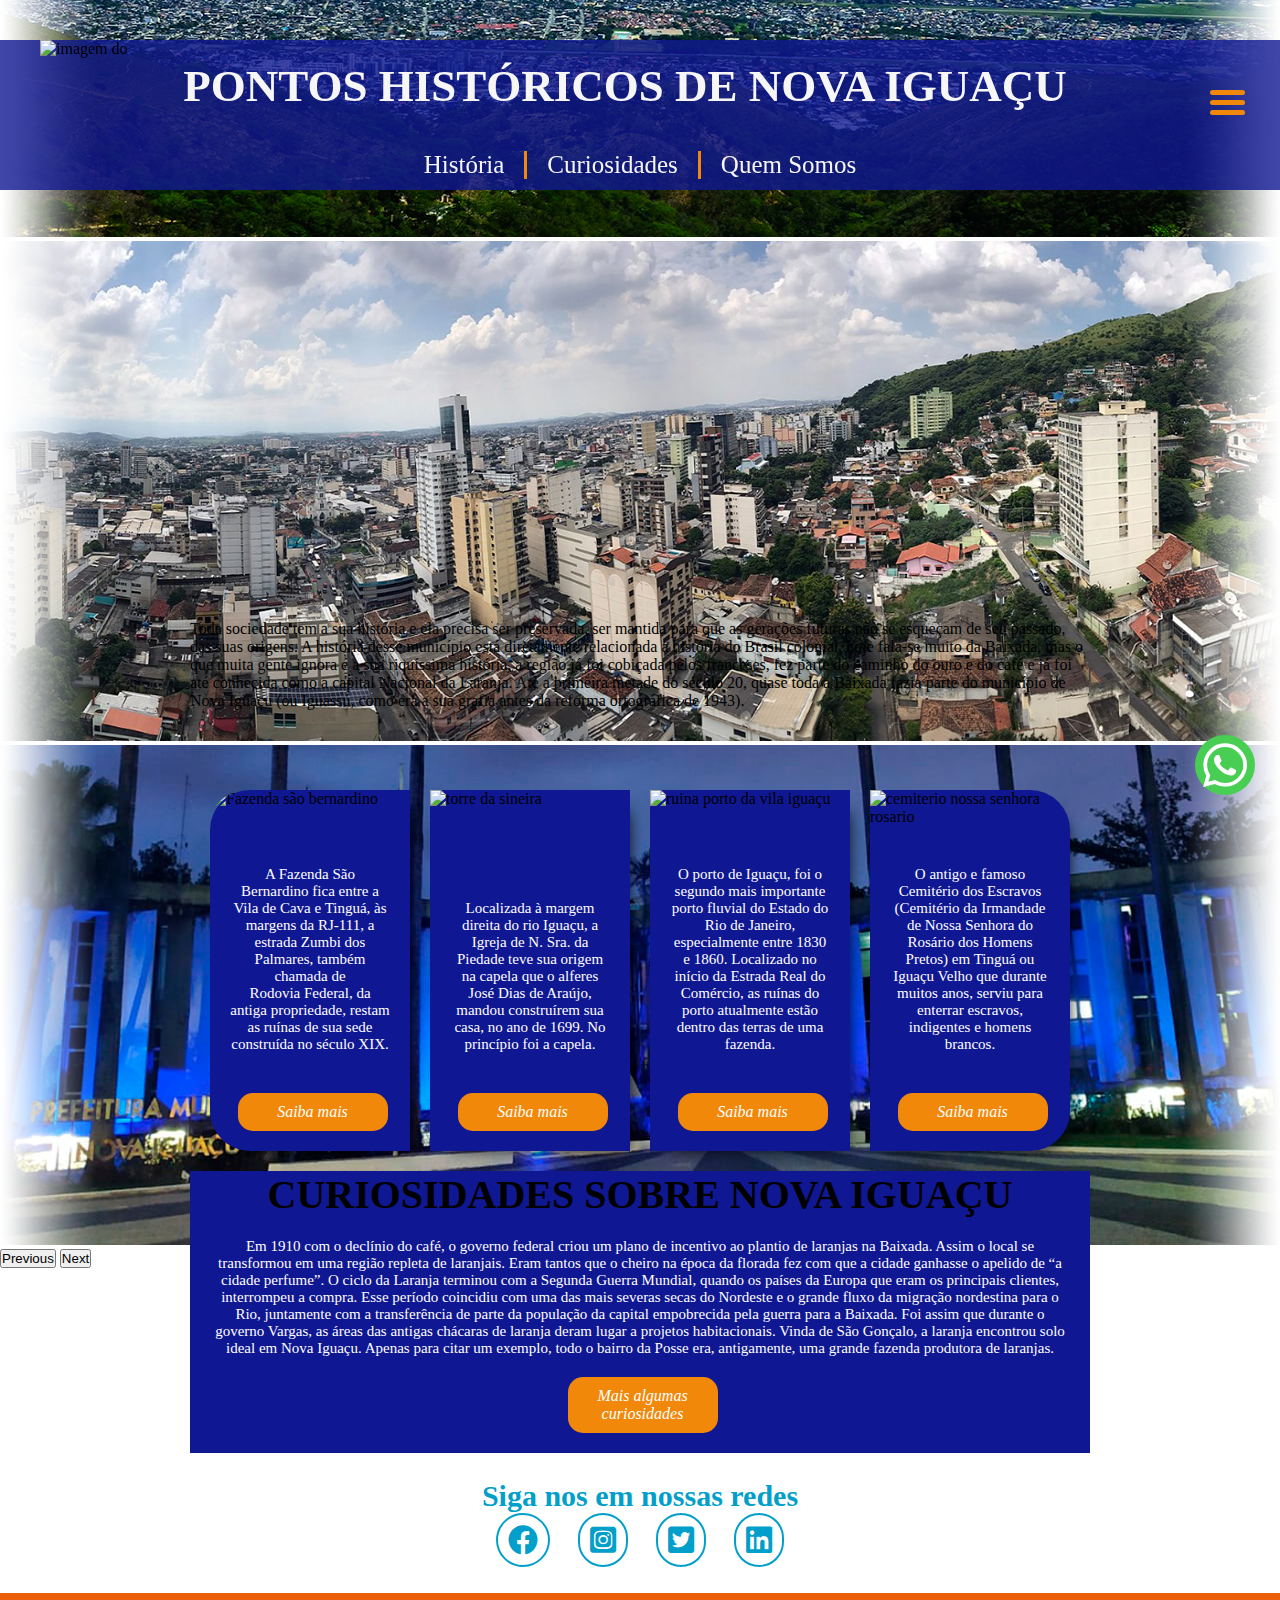
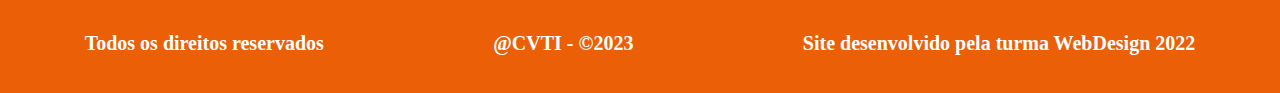
==== index.html @ eac57241 "up" ====
<!DOCTYPE html>
<html lang="pt-br">
<head>
    <meta charset="UTF-8">
    <meta http-equiv="X-UA-Compatible" content="IE=edge">
    <meta name="viewport" content="width=device-width, initial-scale=1.0">

    <link rel="stylesheet" href="https://cdnjs.cloudflare.com/ajax/libs/font-awesome/5.15.4/css/all.min.css" integrity="sha512-1ycn6IcaQQ40/MKBW2W4Rhis/DbILU74C1vSrLJxCq57o941Ym01SwNsOMqvEBFlcgUa6xLiPY/NS5R+E6ztJQ==" crossorigin="anonymous" referrerpolicy="no-referrer" />

    <link rel="shortcut icon" href="src/img/logo.ico" type="image/x-icon">

    <link rel="stylesheet" href="src/css/reset.css">
    <link rel="stylesheet" href="src/css/header.css">
    <link rel="stylesheet" href="src/css/btnMenu.css">
    <link rel="stylesheet" href="src/css/main.css">
    <link rel="stylesheet" href="src/css/rodape.css">
    <link rel="stylesheet" href="src/css/resposive.css">
    <link rel="stylesheet" href="src/css/carrossel.css">

    <link href="https://cdn.jsdelivr.net/npm/bootstrap@5.3.0-alpha1/dist/css/bootstrap.min.css" rel="stylesheet" integrity="sha384-GLhlTQ8iRABdZLl6O3oVMWSktQOp6b7In1Zl3/Jr59b6EGGoI1aFkw7cmDA6j6gD" crossorigin="anonymous">
    <script src="https://cdn.jsdelivr.net/npm/bootstrap@5.3.0-alpha1/dist/js/bootstrap.bundle.min.js" integrity="sha384-w76AqPfDkMBDXo30jS1Sgez6pr3x5MlQ1ZAGC+nuZB+EYdgRZgiwxhTBTkF7CXvN" crossorigin="anonymous"></script>
    
    <title>Locais Históricos de Nova Iguacu</title>
</head>
<body>
   <!--header start-->
   <header class="cabecalho">
    <div class="top-sup">
      <div class="logo">
        <a href="#"><img id="img-logo" src="./src/img/logo-principal.png" alt="imagem do"></a>
      </div>

       <div class="titulo">
        <h1>pontos Históricos de Nova iguaçu</h1>
      </div> 

       <div class="menu">
        <input type="checkbox" class="clicou" id="">

          <div class="linhas">
            <span></span>
            <span></span>
            <span></span>
          </div>

          <ul>
            <li><a href="src/historias/estecao-tingua.html">Estção Ferroviária de Tinguá</a></li>
            <li><a href="src/historias/estrada-real.html">Estrada Real do Comércio</a></li>
          </ul>
        </div>
    </div>
  </div>

  <div class="top-inf">
    <ul class="menu-inf">
      <li><a class="aparecer" href="src/historias/historiaNovaIguacu.html"><span>História</span> <i class="oculto fas fa-book"></i></a></li>
      <li><a class="aparecer" href="#curiosidades"><span>Curiosidades</span> <i class="oculto fas fa-eye"></i></a></li>
      <li><a class="aparecer" href="#sobre"><span>Quem Somos</span><i class="oculto fas fa-pager"></i></a></li>
  </ul>
  </div> 
</header>       
   </header>
   <!-- header end -->

   <main class="content">
    <section class="carrossel ">
        <div id="carouselExampleAutoplaying" class="carousel slide" data-bs-ride="carousel">
          <div class="carousel-inner">
            <div class="carousel-item active">
              <img src="src/img/carrossel-img-1.png"  class="img-carrossel" alt="...">
            </div>
            <div class="carousel-item">
              <img src="src/img/carrossel-img-2.png" class="img-carrossel" alt="...">
            </div>
            <div class="carousel-item">
              <img src="src/img/carrossel-img-3.png" class="img-carrossel" alt="...">
            </div>
            <div class="carousel-item">
              <img src="src/img/carrossel-img-4.png" class="img-carrossel" alt="...">
            </div>
          </div>
          <button class="carousel-control-prev" type="button" data-bs-target="#carouselExampleAutoplaying" data-bs-slide="prev">
            <span class="carousel-control-prev-icon" aria-hidden="true"></span>
            <span class="visually-hidden">Previous</span>
          </button>
          <button class="carousel-control-next" type="button" data-bs-target="#carouselExampleAutoplaying" data-bs-slide="next">
            <span class="carousel-control-next-icon" aria-hidden="true"></span>
            <span class="visually-hidden">Next</span>
          </button>
        </div>
    </section>

    <section class="historiaNova max-width" id="historia">
      <p>Toda sociedade tem a sua história e ela precisa ser preservada, ser mantida para que as gerações futuras não se esqueçam de seu passado, das suas origens.
        A história desse município está diretamente relacionada a história do Brasil colonial, hoje fala-se muito da Baixada, mas o que muita gente ignora é a sua riquíssima história, a região já foi cobiçada pelos franceses, fez parte do caminho do ouro e do café e já foi até conhecida como a capital Nacional da Laranja.
        Até a primeira metade do século 20, quase toda a Baixada fazia parte do município de Nova Iguaçu (ou Iguassú, como era a sua grafia antes da reforma ortográfica de 1943).</p>
  </section>

    <section class="historia max-width" id="historia">
      <div class="imagem" id="home-img-esq-1">
          <img src="src/img/fazenda-sao-bernardino.jpeg" alt="Fazenda são bernardino" class="img-esq-1">
        
        <p>A Fazenda São Bernardino fica entre a Vila de Cava e Tinguá, às margens da RJ-111, a estrada Zumbi dos Palmares, também chamada de Rodovia Federal, da antiga propriedade, restam as ruínas de sua sede construída no século XIX.</p>
        <a href="src/historias/fazenda-sao-bernardino.html" class="btn-saibaMais">Saiba mais</a>
      </div>

      <div class="imagem segunda" id="home-img-dir-1">
          <img src="src/img/torre-da-sineira.jpeg" alt="torre da sineira" class="img-dir-1">
        
        <p >Localizada à margem direita do rio Iguaçu, a Igreja de N. Sra. da Piedade teve sua origem na capela que o alferes José Dias de Araújo, mandou construírem sua casa, no ano de 1699.
          No princípio foi a capela. 
           </p>
        <a href="src/historias/torre-da-sineira.html" class="btn-saibaMais">Saiba mais</a>
      </div>

      <div class="imagem terceira" id="home-img-esq-2">
          <img src="src/img/ruina-porto-da-vila-iguacu.jpeg" alt="ruina porto da vila iguaçu" class="img-esq-2">
        
        <p class="p">O porto de Iguaçu, foi o segundo mais importante porto fluvial do Estado do Rio de Janeiro, especialmente entre 1830 e 1860.
          Localizado no início da Estrada Real do Comércio, as ruínas do porto atualmente estão dentro das terras de uma fazenda.</p>
        <a href="src/historias/ruina-porto-villa.html" class="btn-saibaMais">Saiba mais</a>
      </div>

      <div class="imagem quarta" id="home-img-dir-2">
          <img src="src/img/cemiterio-nossa-senhora-rosario.jpeg" alt="cemiterio nossa senhora rosario" class="img-dir-2">
        
        <p class="p">O antigo e famoso Cemitério dos Escravos (Cemitério da Irmandade de Nossa Senhora do Rosário dos Homens Pretos) em Tinguá ou Iguaçu Velho que durante muitos anos, serviu para enterrar escravos, indigentes e homens brancos.</p>
        <a href="src/historias/cemiterio-nossa-senhora.html" class="btn-saibaMais">Saiba mais</a>
      </div>

      <section class="sobre max-width" id="curiosidades">
        <h1>Curiosidades sobre Nova Iguaçu </h1>
        <p>

          Em 1910 com o declínio do café, o governo federal criou um plano de incentivo ao plantio de laranjas na Baixada. Assim  o local se transformou em uma região repleta de laranjais. Eram tantos que o cheiro na época da florada fez com que a cidade ganhasse o apelido de “a cidade perfume”.
          
          O ciclo da Laranja terminou com a Segunda Guerra Mundial, quando os países da Europa que eram os principais clientes, interrompeu a compra. Esse período coincidiu com uma das mais severas secas do Nordeste e o grande fluxo da migração nordestina para o Rio, juntamente com a transferência de parte da população da capital empobrecida pela guerra para a Baixada. 
          Foi assim que durante o governo Vargas, as áreas das antigas chácaras de laranja deram lugar a projetos habitacionais.
          
          Vinda de São Gonçalo, a laranja encontrou solo ideal em Nova Iguaçu. Apenas para citar um exemplo, todo o bairro da Posse era, antigamente, uma grande fazenda produtora de laranjas.
          </p>
          <a href="src/historias/mais-pontos-historicos.html" class="btn-saibaMais curiosidades">Mais algumas curiosidades</a>
    </section>

      <div class="redes ">
        <div class="todas-redes">
          <h1>Siga nos em nossas redes</h1>
          <div class="conteudo-rede">
            <div class="rede">
              <a href="">
                <i class="fab fa-facebook"></i>
              </a>
              
            </div>
    
            <div class="rede">
              <a href="">
                <i class="fab fa-instagram-square"></i>
              </a>
              
            </div>
    
            <div class="rede">
              <a href="">
                <i class="fab fa-twitter-square"></i>
              </a>
              
            </div>
    
            <div class="rede">
              <a href="">
                <i class="fab fa-linkedin"></i>
              </a>          
            </div>
          </div>
          
        </div>
        
      </div>

      
    </section>
    <footer class="rodape">
      <h3>Todos os direitos reservados</h3>

      <h3>@CVTI - ©2023</h3>

      <h3>Site desenvolvido pela turma WebDesign 2022</h3>
    </footer>
   </main>

   

   <div class="whats">
    <a href="https://wa.me/5521974635895" target="_blank" class="icon-whats">
        <i class="fab fa-whatsapp"></i>
    </a>        
  </div>
   <script src="https://cdnjs.cloudflare.com/ajax/libs/font-awesome/5.15.4/js/fontawesome.min.js" integrity="sha512-ywaT8M9b+VnJ+jNG14UgRaKg+gf8yVBisU2ce+YJrlWwZa9BaZAE5GK5Yd7CBcP6UXoAnziRQl40/u/qwVZi4Q==" crossorigin="anonymous" referrerpolicy="no-referrer"></script>

   <script src="src/js/menu.js"></script>
</body>
</html>
---- src/css/header.css ----
.cabecalho {
    background-color: rgba(15, 24, 146, 0.801);
    position: fixed;
    top: 40px;
    left: 0;
    z-index: 98;

    width: 100%;
    height: 100px;
}

.cabecalho .top-sup {
    display: flex;
    justify-content:space-between;
    padding: 20px 40px;
}
.cabecalho .logo  a img {
    display: flex;
    align-items: center;
    justify-content: center;
}

.cabecalho .titulo h1 {
    text-transform: uppercase;
    color: rgb(246, 246, 246);
    font-size: 45px;
}

.cabecalho .menu {
    width: 30px;
    height: 30px;
    border-radius: 5px;
    cursor: pointer;
    
}

.cabecalho .top-inf {
    background-color: rgba(15, 24, 146, 0.801);
    position: fixed;
    top: 140px;
    left: 0;
    z-index: 100;

    height: 50px;
    width: 100%;
    display: flex;
    justify-content: center;
    
}

.cabecalho .top-inf ul {
    width: 100%;
    display: flex;
    align-items: center;
    justify-content: center;
    
}

.top-inf ul li a span,
.top-inf ul li i{
    color: rgb(246, 246, 246);
    font-size: 25px;
    transition: all 0.2s ease-in-out;
    
}

.top-inf ul li {
    border-right: 3px solid rgb(241, 136, 9);
    padding: 0 20px;
}

.top-inf ul li:last-child {
    border: none;
    
}

.oculto {
    display: none;
}

.top-inf ul li a:hover span{
    color: rgb(235, 95, 7);
}

.cabecalho .menu-lateral {
    position: absolute;
    width: 100%;
    top: 154px;
    display: flex;
    align-items: center;
    justify-content: flex-end;
    transition: 0.4s ease-in-out;
}

.cabecalho .menu-lateral ul {
    margin-left: 100px;
    width: 200px;
    height: 200px;
    padding: 10px 5px;
    margin-right: 15px;
    background-color: rgba(2, 159, 202, 0.3); 
    border-radius: 10px;
    display:flex;
    flex-direction: column;
}

.cabecalho .menu-lateral ul li {
    margin-bottom: 5px;
    width: 100%;
    height: 20px;
    padding-left: 10px;
    transition: all 0.3s ease-in-out;
}

.cabecalho .menu-lateral ul li:hover{
    background-color: rgba(2, 159, 202, 0.712); 
       
}


.menu-lateral ul li:hover a {
    color: rgb(251, 98, 19);
}

.menu-lateral.remover {
    display: none;
}   

.aparecer {
    text-decoration: none;
}
---- src/css/btnMenu.css ----
.menu .linhas {
    position: absolute;
    margin-top: 30px;
    display: block;
    z-index: 99;
    width: 35px;
    height: 35px;
}
.menu .btn-check {
    
    
}

.menu .clicou{
    position: absolute;
    margin-top: 30px;
    display: block;
    z-index: 1000;
    width: 35px;
    height: 35px;
    opacity: 0;
    cursor: pointer;
}

.menu .btn-check{
    position: absolute;
    margin-top: 30px;
    display: block;
    cursor: pointer;
    z-index: 1000;
    width: 35px;
    height: 35px;
    opacity: 0;
}
.menu .linhas span {
    display: block;
    border-radius: 5px;
    height: 5px;
    width: 35px;
    margin-bottom: 5px;
    background-color: rgb(241, 136, 9);
    z-index: 1000;
    transition: all 0.3s ease-in-out;
}
#img-logo {
    position: absolute;
    z-index: 996;
    width: 150px;
    height: 150px;
    transform: translate(0px, -20px);
}

.clicou:checked ~ .linhas span:nth-child(1){
    transform: rotate(-45deg);
}

.clicou:checked ~ .linhas span:nth-child(2){
    display: none;
}

.clicou:checked ~ .linhas span:nth-child(3){
    transform: rotate(45deg);
    margin-top: -10px;
}

.clicou:checked ~ ul {
    margin-left: -250px;
}

/* fim */

.btn-check:checked ~ .linhas span:nth-child(1){
    transform: rotate(-45deg);
}

.btn-check:checked ~ .linhas span:nth-child(2){
    display: none;
}

.btn-check:checked ~ .linhas span:nth-child(3){
    transform: rotate(45deg);
    margin-top: -10px;
}

.btn-check:checked ~ ul {
    margin-left: -250px;
}
.menu ul {
    position: absolute;
    width: 300px;
    height: 300px;
    background-color: rgba(2, 159, 202, 0.8); 
    margin-top: 120px;
    margin-left: 300px;
    border-radius: 10px;
    padding: 20px;
    transition: all 0.5s;
}

.menu ul li {
    margin: 5px 0;
    padding: 10px;
}

.menu ul li a{
    font-size: 25px;
    color: rgb(249, 249, 249);
}

.menu ul li:hover a {
    color: rgb(251, 98, 19);
}
---- src/css/main.css ----
.content {
    position: absolute;
    display: flex;
    flex-direction: column;
    align-items: center;
    width: 100%;
}

.content .carrossel {
    background-color: #ffffff;
    width: 100%;
    height: 500px;
    display: flex;
    justify-content: center;
    align-items: center;
    margin-bottom: -100px;
}

.max-width {
    max-width: 1220px;
}

.content .historia {
    position: relative;
    display: flex;
    gap: 20px;
    flex-wrap: wrap;
    justify-content: center;
}


.img-esq-1 {
    border-top-left-radius: 40px;
}

#home-img-esq-1 {
    border-top-left-radius: 40px;
    border-bottom-left-radius: 40px;
}
/* 
.img-dir-1 {
    border-radius: 10px 40px 0px 0px;
}

#home-img-dir-1 {
    border-radius: 10px 40px 10px 10px;
}

.img-esq-2 {
    border-radius: 10px 10px 0px 0px;
}

#home-img-esq-2 {
    border-radius: 10px 10px 10px 40px;
}
*/
.img-dir-2 {
    border-top-right-radius: 40px;
}

#home-img-dir-2 {
    border-top-right-radius: 40px;
    border-bottom-right-radius: 40px;
} 

.content .historia .imagem {
    width: 200px;
    gap: 20px;
    background-color: rgba(15, 24, 146);
    display: flex;
    flex-direction: column;
    justify-content: center;
    align-items: center;
    box-shadow: 10px 10px 15px -12px black;
}

.content .historia .imagem img {
    width: 100%;
    height: 100%;
}

.content .historia p {
    padding: 20px;
    text-align: center;
    font-size: 25px;
    color: rgb(255, 255, 255);
    font-size: 15px;
}

.content .historia .btn-saibaMais {
    background-color: rgb(241, 136, 9);
    color: #ffffff;
    width: 150px;
    padding: 10px 25px;
    text-align: center;
    margin: 0 0 20px 5px;
    border-radius: 15px;
    transition: all 0.4s ease;
    text-decoration: none;
    font-style:italic;
}

.content .historia a:hover {
    transform: scale(1.1);
}

.content .historia .redes {
    width: 100%;
    height: 100px;
    background-color: #ffffff;

    display: flex;
    align-items: center;
    justify-content: space-around;
    margin-bottom: 20px;
}

.historia .redes .rede a i{
    font-size: 30px;
    color: rgb(2, 159, 202);
    border: 2px solid rgb(2, 159, 202);
    padding: 10px;
    border-radius: 50px;
    transition: all 0.4s ease;
}

.historia .redes .rede a i:hover{
    color: rgb(235, 95, 7);
    transform: scale(1.2);
    border: 2px solid rgb(241, 136, 9);
}

.todas-redes {
    display: flex;
    flex-direction: column;
    align-items: center;
}
.todas-redes h1 {
    color: rgb(2, 159, 202);
    font-size: 30px;
}

.todas-redes .conteudo-rede {
    display: flex;
    justify-content: space-around;
    width: 100%;
}

.historiaNova {
    margin-top: 140px;
    max-width: 900px;
    display: flex;
    flex-direction: column;
    justify-content: center;
    align-items: center;
    width: 100%;
    height: 250px;
}

.historiaNova h1 {
    font-size: 40px;
    text-transform: uppercase;
}

.sobre {
    background-color: rgba(15, 24, 146);
    color: #fff;
    display: flex;
    flex-direction: column;
    align-items: center;
    max-width: 900px;
}

.sobre h1 {
    font-size: 40px;
    text-transform: uppercase;
}
.whats {
    position:fixed;
    bottom: 85px;
    right: 5px;
    z-index: 998;
    width: 100px;
    height: 100px;
    display: flex;
    justify-content: center;
    align-items: center;
}

.whats .icon-whats {
    background-color: #48cf53;
    padding: 15px;
    height: 60px;
    width: 60px;
    border-radius: 50px;
    transition: all 0.4s ease;
    text-decoration: none;
    display: flex;
    justify-content: center;
    align-items: center;
}

.whats .icon-whats i {
    color: #fff;
    font-size: 50px;
}
---- src/css/rodape.css ----
.rodape {
    height: 100px;
    width: 100%;
    background-color: rgb(235  , 95, 7);

    bottom:0;
    display: flex;
    justify-content: space-around;
    align-items: center;
    width: 100%;
    height: 100px;
    padding: 30px 0;
}

.rodape h3 {
    color: rgb(255, 255, 255);
    font-size: 20px;
}
---- src/css/resposive.css ----
@media (max-width: 1230px){
    .cabecalho .titulo h1 {
        font-size: 35px;
    }

    .historia .imagem {
        width: 500px;
    }

}

@media (max-width: 930px){
    .cabecalho .titulo h1 {
        font-size: 25px;
    }

    .historiaNova {
        max-width: 700px;
    }
    .rodape h3 {
        padding: 0 20px;
    }
}

@media (max-width: 880px) {
    .cabecalho .titulo h1 {
        font-size:20px ;
    }
    .img-esq-1,
    .img-dir-2,
    #home-img-esq-1,
    #home-img-dir-2 {
        border-radius: 0;
    }

    .menu ul {
        margin-top: 130px;
    }

}

@media (max-width: 700px){
    .cabecalho {
        top: 0;
       }

    .cabecalho .titulo {
        display: none;
    }

    
    .top-sup .logo #img-logo{
        height: 80px;
        width: 80px;
    }
    .cabecalho .top-inf {
        margin-top: -40px;
    }

    .cabecalho .top-inf.tela-sec {
        margin-top: -0.5px;
    }

    .cabecalho .top-inf ul {
        top: 5px;
    }

    .menu .clicou {
        margin-left: -30px;
    }

    .cabecalho .menu ul  {
        width: 100%;
    }
    
     .top-inf ul li a span {
        /* display: none; */
        font-size: 15px;
    } 
    .content .carrossel {
        display: none;
    }

    .historiaNova {
        position: relative;
        margin-top: 170px;
        max-width: 450px;
    }

    .historiaNova h1 {
        margin-top: 140px;
        text-align: center;
        font-size: 25px;
    }

    .historiaNova p {
        text-align: center;
        margin-top: 150px;
    }

    .content .historia {
        margin-top: 140px;
    }

    .sobre h1 {
        font-size: 30px;
    }

    .rodape h3 {
        font-size: 15px;
        flex-direction: row;
        padding: 0 10px;
    }

    
    .content-imagem .imagem {
        width: 350px;
        height: 200px;
        margin-top: 350px;
       
    }

    .content-imagem .imagem.tamanho {
        width: 350px;
        margin-top: 200px;
    }

    .content-imagem h1 {
        font-size: 25px;
        text-align: center;
    }

    .content-imagem p {
        text-align: center;
    }
}

@media (max-width:550px) {
    .cabecalho .top-inf {
        margin-top: -40px;
    }
    
    .top-sup .logo .logo-historia {
        height: 70px;
    }

    .top-sup .logo {
        margin-left: -25px;
    }
    .menu .linhas {
        margin-top: 10px;
        margin-left: -30px;
    }

    .menu .clicou{
        margin-top: 10px;
        margin-left: -30px;
    }

    .menu .btn-check {
        margin-left:-30px;
    }

    .historiaNova {
        margin-top: 150px;
    }

    .historiaNova p {
        max-width: 400px;
     }
    

    .content .historia .imagem {
        width: 350px;
    }

    .content .historia .btn-saibaMais {
        margin: 15px 100px;
    }

    .content-imagem .imagem {
        width: 350px;
        height: 200px;
        margin-top: 490px;
       
    }

    .content-imagem .imagem.tamanho {
        width: 350px;
        margin-top: 200px;
    }

    .sobre h1{
        font-size: 25px;
        text-align: center;
        margin-top: 20px;
    }

    .sobre {
        width: 380px;
    }

}
---- src/css/carrossel.css ----
.img-carrossel {
    width:100%;
    height: 500px;
}
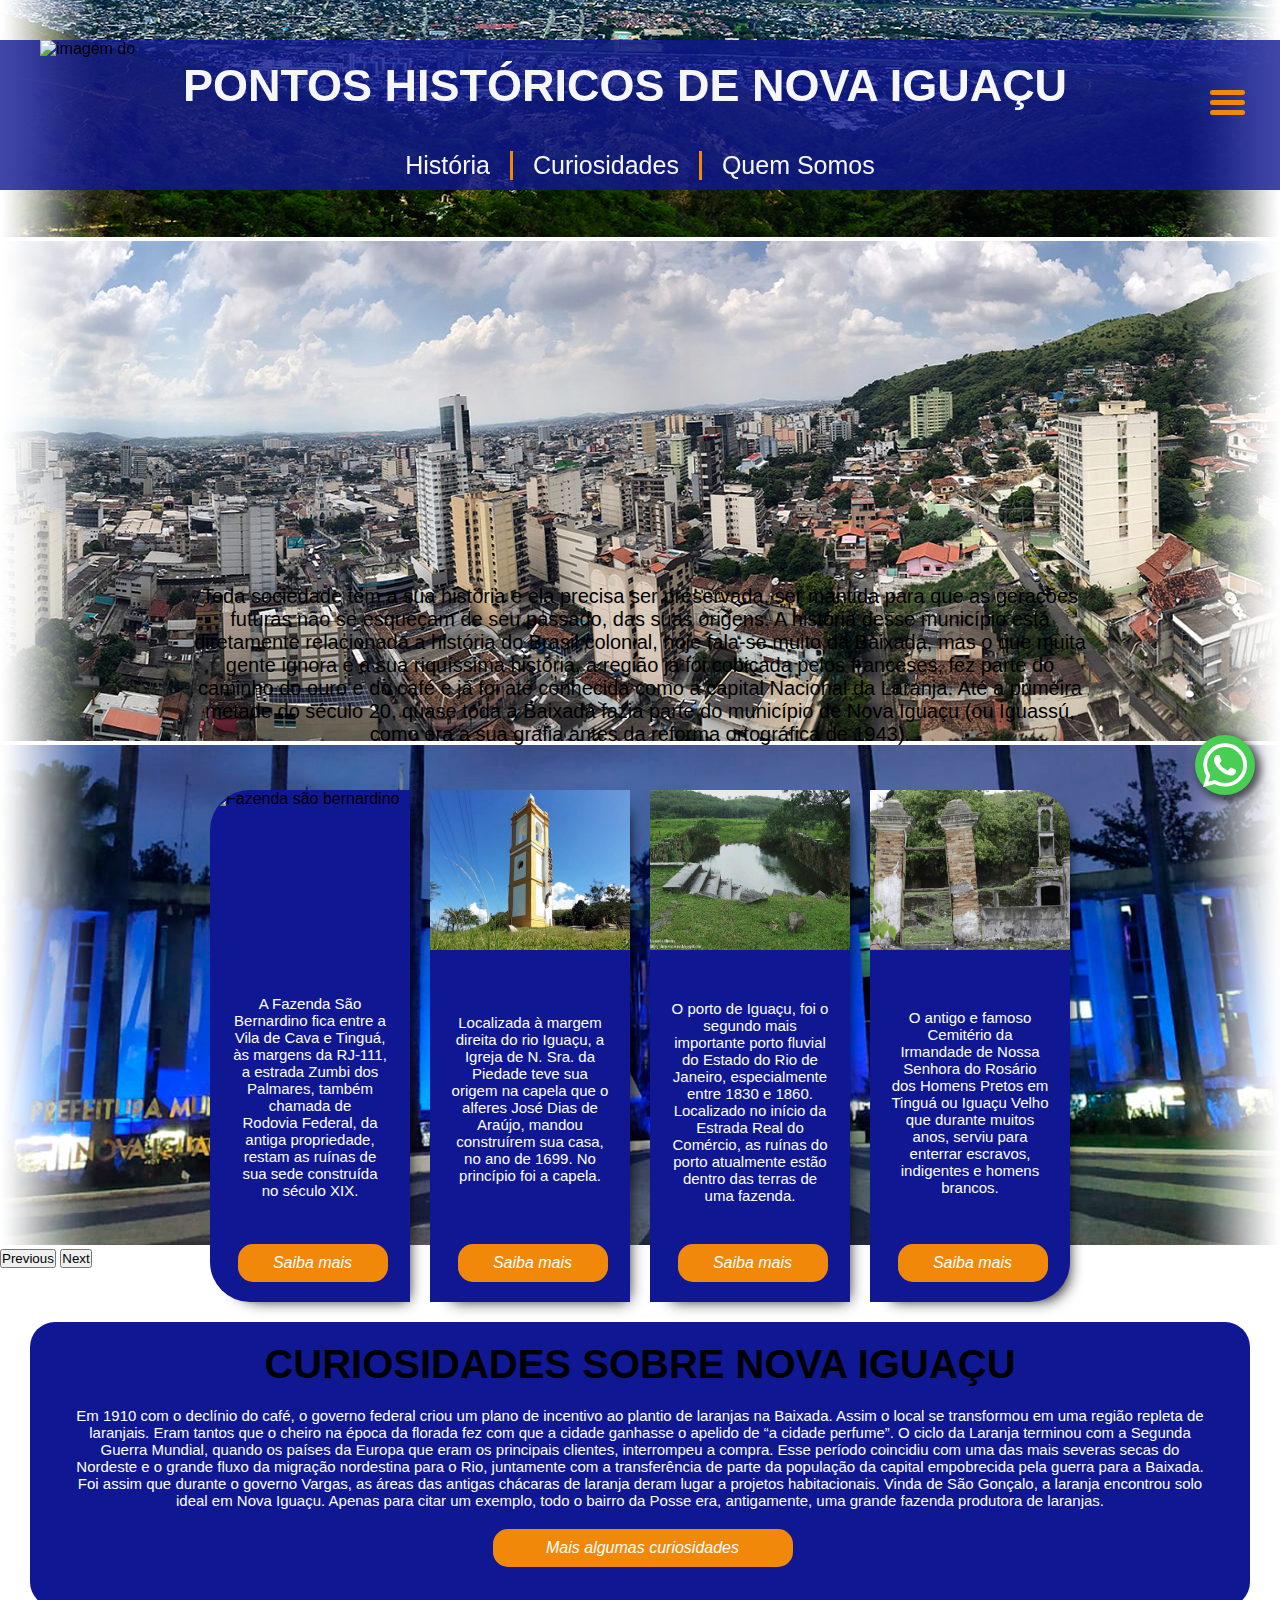
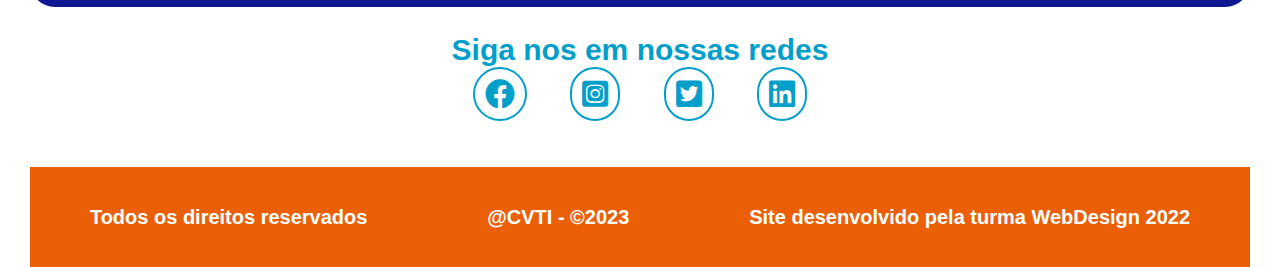
==== commit 06fc308d: "2" ====
--- a/index.html
+++ b/index.html
@@ -44,7 +44,7 @@
           </div>
 
           <ul>
-            <li><a href="src/historias/estecao-tingua.html">Estção Ferroviária de Tinguá</a></li>
+            <li><a href="src/historias/estecao-tingua.html">Estação Ferroviária de Tinguá</a></li>
             <li><a href="src/historias/estrada-real.html">Estrada Real do Comércio</a></li>
           </ul>
         </div>
@@ -55,7 +55,7 @@
     <ul class="menu-inf">
       <li><a class="aparecer" href="src/historias/historiaNovaIguacu.html"><span>História</span> <i class="oculto fas fa-book"></i></a></li>
       <li><a class="aparecer" href="#curiosidades"><span>Curiosidades</span> <i class="oculto fas fa-eye"></i></a></li>
-      <li><a class="aparecer" href="#sobre"><span>Quem Somos</span><i class="oculto fas fa-pager"></i></a></li>
+      <li><a class="aparecer" href="src/historias/quem-somos.html"><span>Quem Somos</span><i class="oculto fas fa-pager"></i></a></li>
   </ul>
   </div> 
 </header>       
@@ -98,14 +98,17 @@
 
     <section class="historia max-width" id="historia">
       <div class="imagem" id="home-img-esq-1">
-          <img src="src/img/fazenda-sao-bernardino.jpeg" alt="Fazenda são bernardino" class="img-esq-1">
+          <img src="src/img/fazenda-sao-bernardino.jpeg" alt="Fazenda são bernardino" class="img-esq-1">       
         
         <p>A Fazenda São Bernardino fica entre a Vila de Cava e Tinguá, às margens da RJ-111, a estrada Zumbi dos Palmares, também chamada de Rodovia Federal, da antiga propriedade, restam as ruínas de sua sede construída no século XIX.</p>
         <a href="src/historias/fazenda-sao-bernardino.html" class="btn-saibaMais">Saiba mais</a>
       </div>
 
-      <div class="imagem segunda" id="home-img-dir-1">
-          <img src="src/img/torre-da-sineira.jpeg" alt="torre da sineira" class="img-dir-1">
+      <div class="imagem" id="home-img-dir-1">
+        <div class="foto-imagem">
+          <img src="src/img/torre-da-sineira.png" alt="torre da sineira" class="img-dir-1">
+        </div>
+          
         
         <p >Localizada à margem direita do rio Iguaçu, a Igreja de N. Sra. da Piedade teve sua origem na capela que o alferes José Dias de Araújo, mandou construírem sua casa, no ano de 1699.
           No princípio foi a capela. 
@@ -113,18 +116,18 @@
         <a href="src/historias/torre-da-sineira.html" class="btn-saibaMais">Saiba mais</a>
       </div>
 
-      <div class="imagem terceira" id="home-img-esq-2">
-          <img src="src/img/ruina-porto-da-vila-iguacu.jpeg" alt="ruina porto da vila iguaçu" class="img-esq-2">
+      <div class="imagem " id="home-img-esq-2">
+          <img src="src/img/ruina-porto-da-vila-iguacu.png" alt="ruina porto da vila iguaçu" class="img-esq-2">
         
         <p class="p">O porto de Iguaçu, foi o segundo mais importante porto fluvial do Estado do Rio de Janeiro, especialmente entre 1830 e 1860.
           Localizado no início da Estrada Real do Comércio, as ruínas do porto atualmente estão dentro das terras de uma fazenda.</p>
         <a href="src/historias/ruina-porto-villa.html" class="btn-saibaMais">Saiba mais</a>
       </div>
 
-      <div class="imagem quarta" id="home-img-dir-2">
-          <img src="src/img/cemiterio-nossa-senhora-rosario.jpeg" alt="cemiterio nossa senhora rosario" class="img-dir-2">
-        
-        <p class="p">O antigo e famoso Cemitério dos Escravos (Cemitério da Irmandade de Nossa Senhora do Rosário dos Homens Pretos) em Tinguá ou Iguaçu Velho que durante muitos anos, serviu para enterrar escravos, indigentes e homens brancos.</p>
+      <div class="imagem " id="home-img-dir-2">
+          <img src="src/img/cemiterio-nossa-senhora-rosario.png" alt="cemiterio nossa senhora rosario" class="img-dir-2">
+        
+        <p class="p">O antigo e famoso Cemitério da Irmandade de Nossa Senhora do Rosário dos Homens Pretos em Tinguá ou Iguaçu Velho que durante muitos anos, serviu para enterrar escravos, indigentes e homens brancos.</p>
         <a href="src/historias/cemiterio-nossa-senhora.html" class="btn-saibaMais">Saiba mais</a>
       </div>
 
@@ -177,9 +180,6 @@
         </div>
         
       </div>
-
-      
-    </section>
     <footer class="rodape">
       <h3>Todos os direitos reservados</h3>
 
--- a/src/css/header.css
+++ b/src/css/header.css
@@ -32,6 +32,10 @@
     border-radius: 5px;
     cursor: pointer;
     
+}
+
+.top-sup .menu ul li a {
+    text-decoration: none;
 }
 
 .cabecalho .top-inf {
--- a/src/css/main.css
+++ b/src/css/main.css
@@ -1,3 +1,7 @@
+body {
+    font-family:"Segoe UI", "Roboto", "Helvetica Neue", "Noto Sans", "Liberation Sans", "Arial", "Sans-Serif", "Apple Color Emoji", "Segoe UI Emoji", "Segoe UI Symbol", "Noto Color Emoji" ;
+}
+
 .content {
     position: absolute;
     display: flex;
@@ -37,23 +41,7 @@
     border-top-left-radius: 40px;
     border-bottom-left-radius: 40px;
 }
-/* 
-.img-dir-1 {
-    border-radius: 10px 40px 0px 0px;
-}
-
-#home-img-dir-1 {
-    border-radius: 10px 40px 10px 10px;
-}
-
-.img-esq-2 {
-    border-radius: 10px 10px 0px 0px;
-}
-
-#home-img-esq-2 {
-    border-radius: 10px 10px 10px 40px;
-}
-*/
+
 .img-dir-2 {
     border-top-right-radius: 40px;
 }
@@ -64,19 +52,32 @@
 } 
 
 .content .historia .imagem {
+    position: relative;
     width: 200px;
     gap: 20px;
     background-color: rgba(15, 24, 146);
     display: flex;
     flex-direction: column;
-    justify-content: center;
+    justify-content:space-between;
     align-items: center;
     box-shadow: 10px 10px 15px -12px black;
 }
-
+  
 .content .historia .imagem img {
-    width: 100%;
-    height: 100%;
+    width: 200px;
+    height: 160px;
+}
+
+.historia .imagem.segunda img{
+    margin-bottom: 38px;
+}
+
+.historia .imagem.terceira img{
+    margin-bottom: -30px;
+}
+
+.historia .imagem.quarta img{
+    margin-bottom: -30px;
 }
 
 .content .historia p {
@@ -87,17 +88,25 @@
     font-size: 15px;
 }
 
+.content .historia .p  {
+    padding-top: 30px;
+}
+
 .content .historia .btn-saibaMais {
     background-color: rgb(241, 136, 9);
     color: #ffffff;
     width: 150px;
-    padding: 10px 25px;
+    padding: 10px 15px;
     text-align: center;
     margin: 0 0 20px 5px;
     border-radius: 15px;
     transition: all 0.4s ease;
     text-decoration: none;
     font-style:italic;
+}
+
+.historia .btn-saibaMais.curiosidades {
+    width: 300px;
 }
 
 .content .historia a:hover {
@@ -157,6 +166,13 @@
     height: 250px;
 }
 
+.historiaNova p {
+    font-family: sans-serif;
+    text-align: center ;
+    font-size: 15pt;
+}
+
+
 .historiaNova h1 {
     font-size: 40px;
     text-transform: uppercase;
@@ -168,7 +184,7 @@
     display: flex;
     flex-direction: column;
     align-items: center;
-    max-width: 900px;
+    width: 100%;
 }
 
 .sobre h1 {
@@ -189,6 +205,7 @@
 
 .whats .icon-whats {
     background-color: #48cf53;
+    box-shadow: 4px 4px 9px 2px rgba(0, 0, 0, 0.63);
     padding: 15px;
     height: 60px;
     width: 60px;
@@ -198,9 +215,27 @@
     display: flex;
     justify-content: center;
     align-items: center;
+    animation: sobe-desce 1s ease-in-out infinite;
 }
 
 .whats .icon-whats i {
     color: #fff;
     font-size: 50px;
+}
+
+#curiosidades {
+    padding: 20px;
+    border-radius: 25px;
+}
+
+@keyframes sobe-desce {
+    0% {
+        bottom: 0;
+        transform: translatey(0);
+    }
+
+    50% {
+        bottom: 10px;
+        transform: translateY(-8px);
+    }
 }--- a/src/css/resposive.css
+++ b/src/css/resposive.css
@@ -67,6 +67,14 @@
 
     .menu .clicou {
         margin-left: -30px;
+    }
+
+    .menu .clicou {
+        right: 6%;
+    }
+
+    .clicou:checked ~ ul {
+        margin-left: -300px;
     }
 
     .cabecalho .menu ul  {
@@ -154,7 +162,7 @@
 
     .menu .clicou{
         margin-top: 10px;
-        margin-left: -30px;
+        margin-right: 7%;
     }
 
     .menu .btn-check {
@@ -181,13 +189,13 @@
     .content-imagem .imagem {
         width: 350px;
         height: 200px;
-        margin-top: 490px;
+        margin-top: 570px;
        
     }
 
     .content-imagem .imagem.tamanho {
         width: 350px;
-        margin-top: 200px;
+        margin-top: 290px;
     }
 
     .sobre h1{
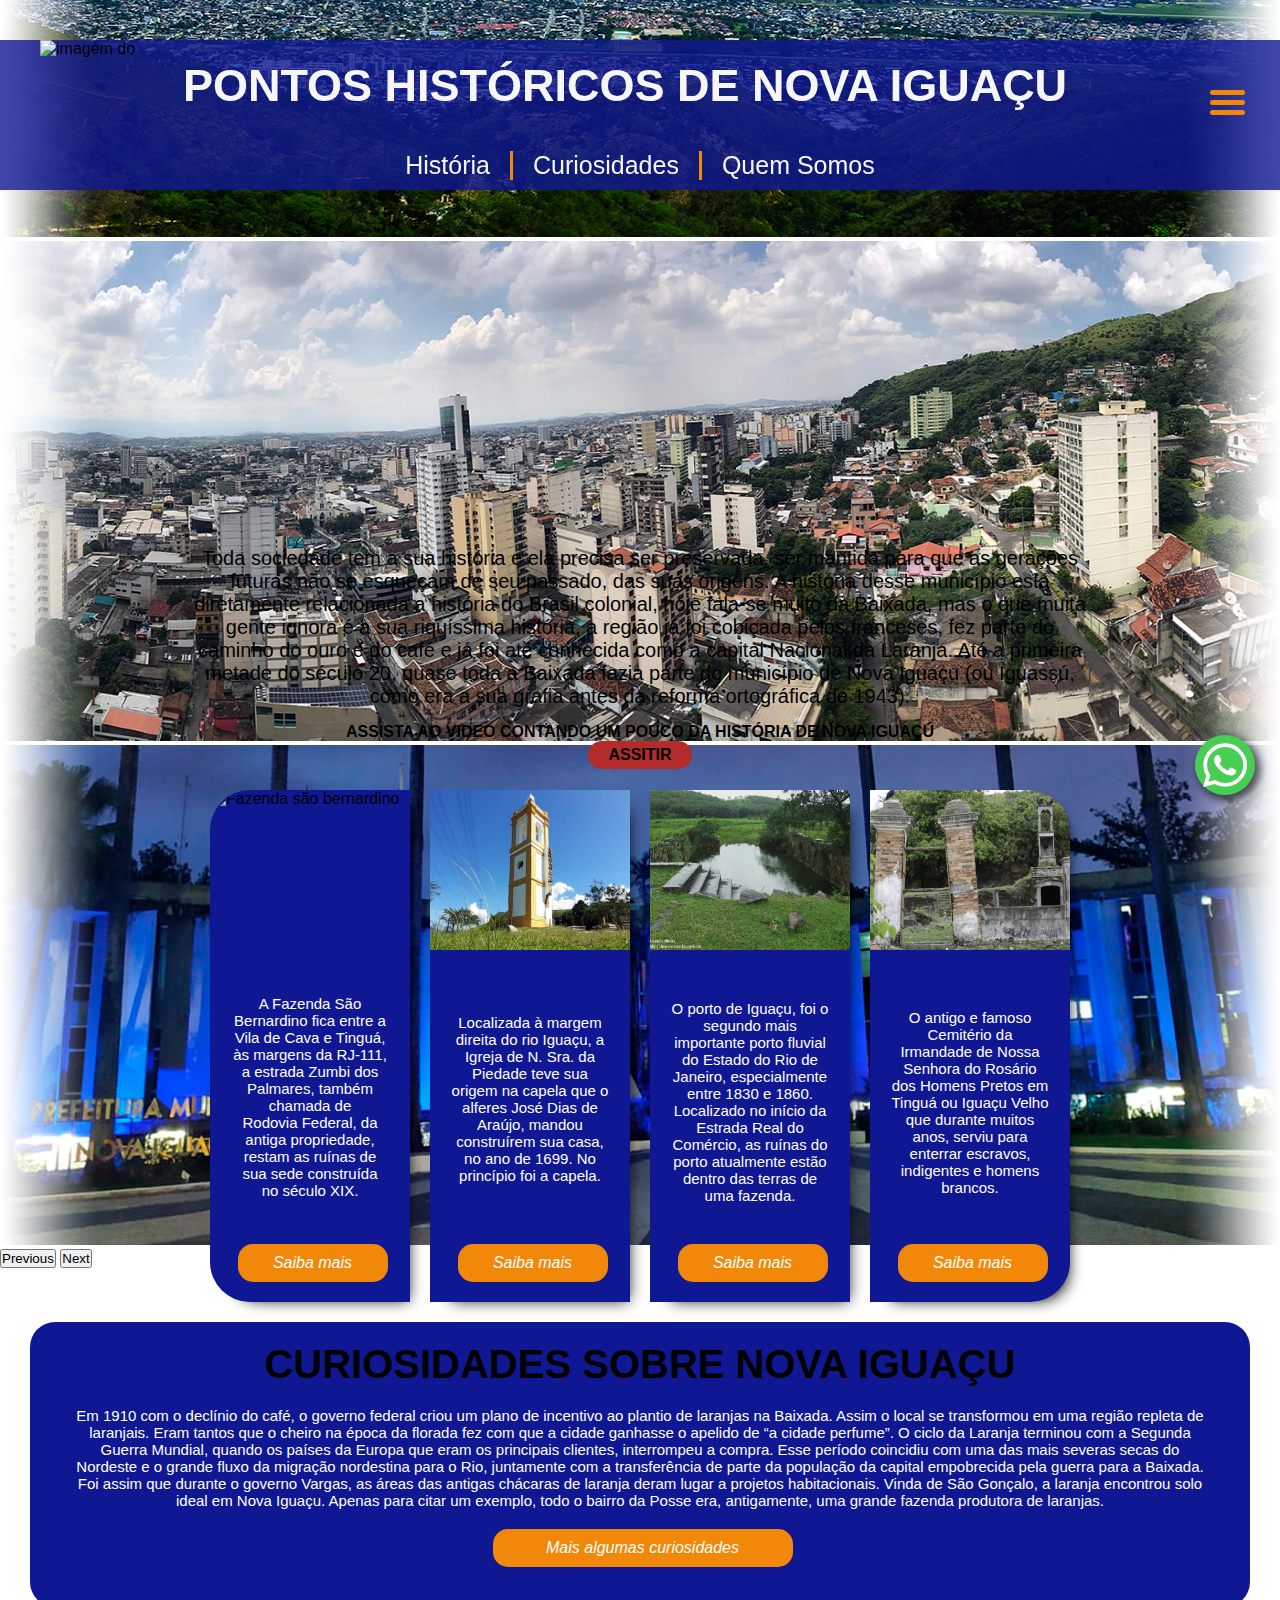
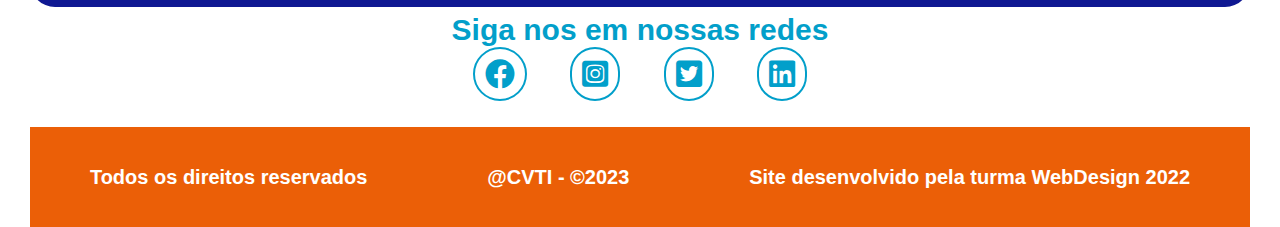
==== commit aa97dc35: "ul" ====
--- a/index.html
+++ b/index.html
@@ -16,6 +16,7 @@
     <link rel="stylesheet" href="src/css/rodape.css">
     <link rel="stylesheet" href="src/css/resposive.css">
     <link rel="stylesheet" href="src/css/carrossel.css">
+    <link rel="stylesheet" href="src/css/video.css">
 
     <link href="https://cdn.jsdelivr.net/npm/bootstrap@5.3.0-alpha1/dist/css/bootstrap.min.css" rel="stylesheet" integrity="sha384-GLhlTQ8iRABdZLl6O3oVMWSktQOp6b7In1Zl3/Jr59b6EGGoI1aFkw7cmDA6j6gD" crossorigin="anonymous">
     <script src="https://cdn.jsdelivr.net/npm/bootstrap@5.3.0-alpha1/dist/js/bootstrap.bundle.min.js" integrity="sha384-w76AqPfDkMBDXo30jS1Sgez6pr3x5MlQ1ZAGC+nuZB+EYdgRZgiwxhTBTkF7CXvN" crossorigin="anonymous"></script>
@@ -94,6 +95,11 @@
       <p>Toda sociedade tem a sua história e ela precisa ser preservada, ser mantida para que as gerações futuras não se esqueçam de seu passado, das suas origens.
         A história desse município está diretamente relacionada a história do Brasil colonial, hoje fala-se muito da Baixada, mas o que muita gente ignora é a sua riquíssima história, a região já foi cobiçada pelos franceses, fez parte do caminho do ouro e do café e já foi até conhecida como a capital Nacional da Laranja.
         Até a primeira metade do século 20, quase toda a Baixada fazia parte do município de Nova Iguaçu (ou Iguassú, como era a sua grafia antes da reforma ortográfica de 1943).</p>
+        <div class="ass-video">
+          <span>Assista ao video contando um pouco da história de Nova Iguaçú</span>
+          <a  class="btn-video"><span>assitir</span></a>
+        </div>
+        
   </section>
 
     <section class="historia max-width" id="historia">
@@ -130,6 +136,8 @@
         <p class="p">O antigo e famoso Cemitério da Irmandade de Nossa Senhora do Rosário dos Homens Pretos em Tinguá ou Iguaçu Velho que durante muitos anos, serviu para enterrar escravos, indigentes e homens brancos.</p>
         <a href="src/historias/cemiterio-nossa-senhora.html" class="btn-saibaMais">Saiba mais</a>
       </div>
+
+      <section >
 
       <section class="sobre max-width" id="curiosidades">
         <h1>Curiosidades sobre Nova Iguaçu </h1>
@@ -143,7 +151,7 @@
           Vinda de São Gonçalo, a laranja encontrou solo ideal em Nova Iguaçu. Apenas para citar um exemplo, todo o bairro da Posse era, antigamente, uma grande fazenda produtora de laranjas.
           </p>
           <a href="src/historias/mais-pontos-historicos.html" class="btn-saibaMais curiosidades">Mais algumas curiosidades</a>
-    </section>
+      </section>
 
       <div class="redes ">
         <div class="todas-redes">
@@ -175,12 +183,11 @@
                 <i class="fab fa-linkedin"></i>
               </a>          
             </div>
-          </div>
-          
-        </div>
-        
-      </div>
-    <footer class="rodape">
+          </div>  
+        </div>
+        
+      </div>
+    <footer class="rodape ">
       <h3>Todos os direitos reservados</h3>
 
       <h3>@CVTI - ©2023</h3>
@@ -188,6 +195,11 @@
       <h3>Site desenvolvido pela turma WebDesign 2022</h3>
     </footer>
    </main>
+
+   <div class="video esconder">
+      <div class="btn-fechar"><span>x</span></div>
+        <iframe id="linkVideo" width="560" height="315" src="https://www.youtube.com/embed/vCT6LfvWk7s" title="YouTube video player" frameborder="0" allow="accelerometer; autoplay; clipboard-write; encrypted-media; gyroscope; picture-in-picture; web-share" allowfullscreen></iframe>
+   </div>
 
    
 
@@ -198,6 +210,6 @@
   </div>
    <script src="https://cdnjs.cloudflare.com/ajax/libs/font-awesome/5.15.4/js/fontawesome.min.js" integrity="sha512-ywaT8M9b+VnJ+jNG14UgRaKg+gf8yVBisU2ce+YJrlWwZa9BaZAE5GK5Yd7CBcP6UXoAnziRQl40/u/qwVZi4Q==" crossorigin="anonymous" referrerpolicy="no-referrer"></script>
 
-   <script src="src/js/menu.js"></script>
+   <script src="src/js/video.js"></script>
 </body>
 </html>--- a/src/css/video.css
+++ b/src/css/video.css
@@ -0,0 +1,36 @@
+.video {
+    position: absolute;
+    height: 100vh;
+    width: 100%;
+    background-color: #ffffff5d;
+    z-index: 10000;
+
+    display: none;
+    flex-direction: column;
+    justify-content: center;
+    align-items: center;
+}
+
+.ass-video {
+    margin: 15px 0;
+
+    display: flex;
+    flex-direction: column;
+    justify-content: center;
+    align-items: center;
+}
+
+.ass-video span {
+    text-transform: uppercase;
+    font-weight: bold;
+}
+
+.ass-video .btn-video {
+    text-decoration: none;
+    list-style: none;
+    color: #000;
+    background-color: #b32b2b;
+    color: #fff;
+    padding: 5px 20px;
+    border-radius: 15px;
+}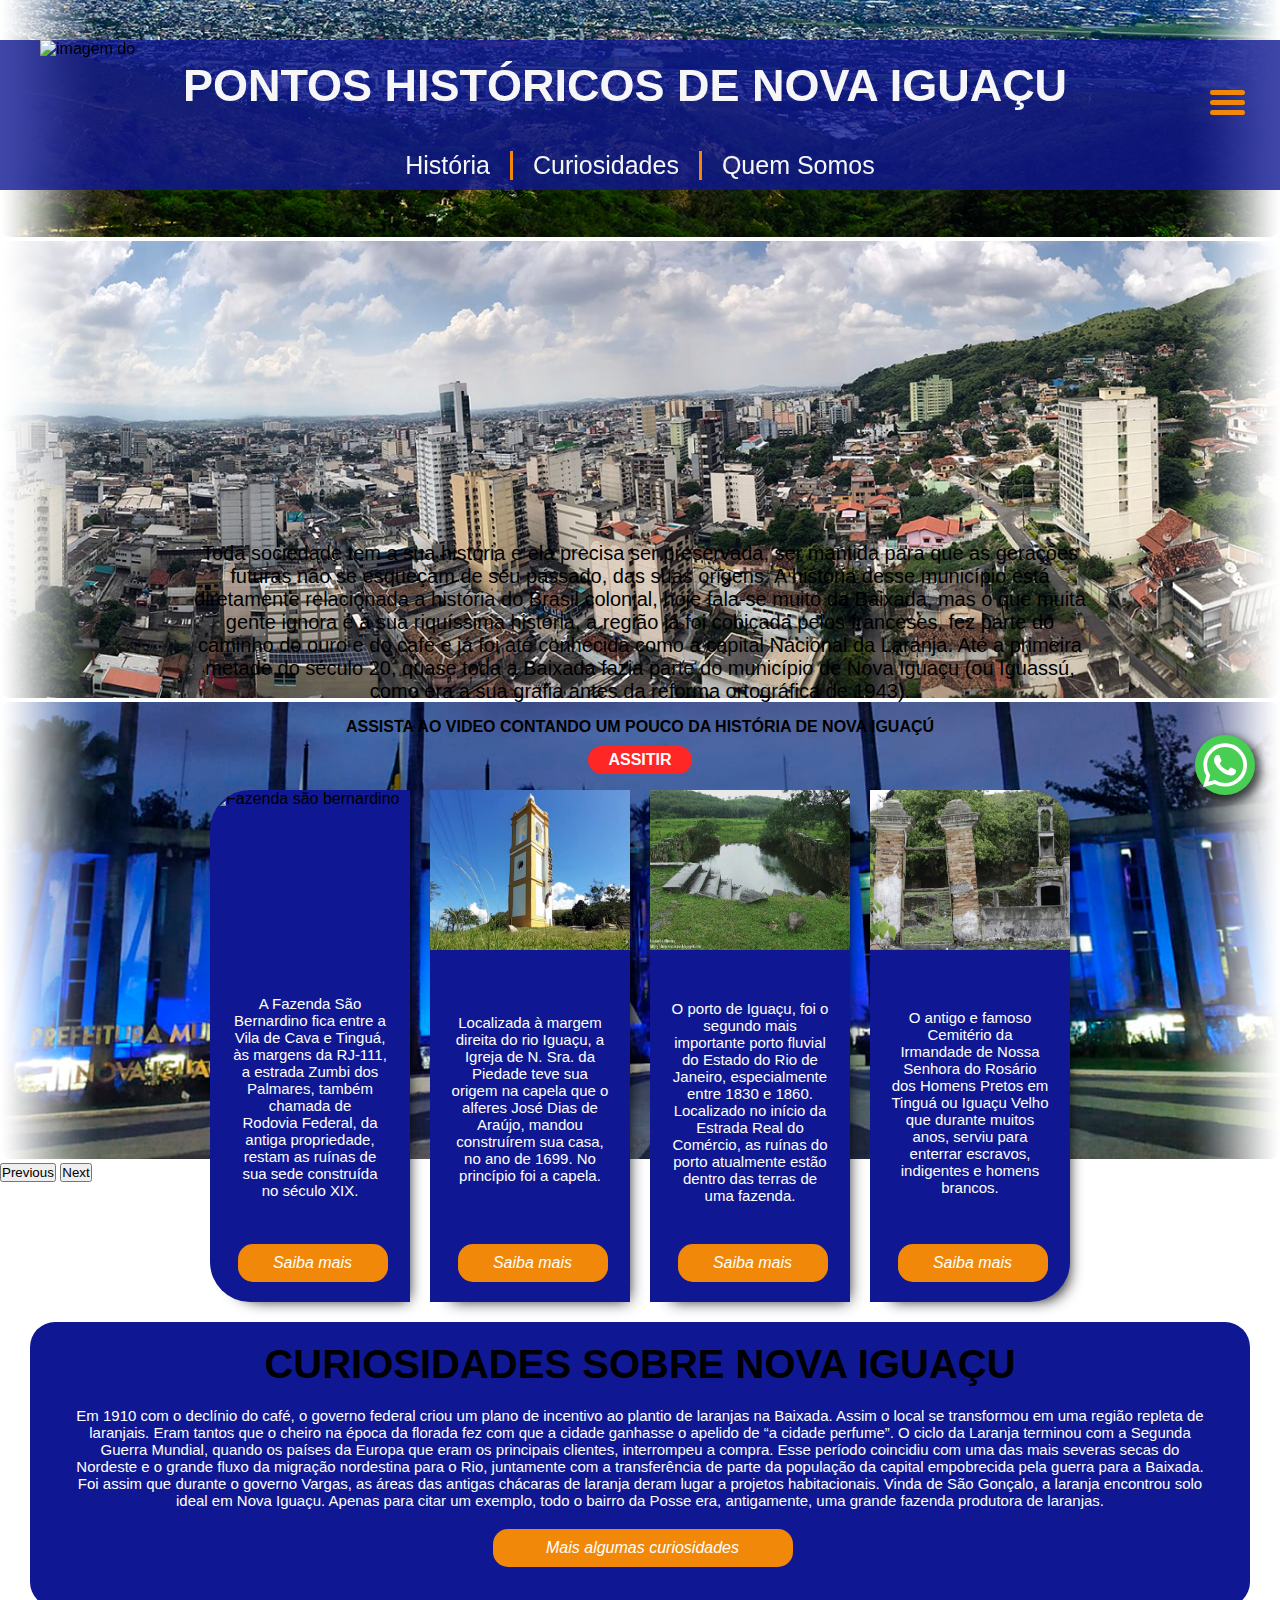
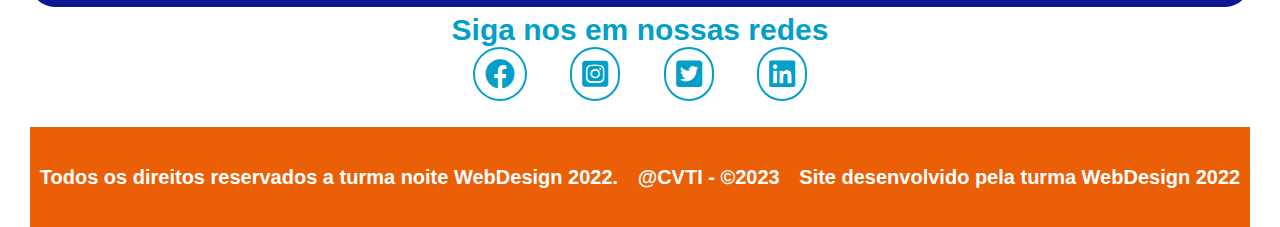
==== commit ac98643a: "up" ====
--- a/index.html
+++ b/index.html
@@ -17,6 +17,7 @@
     <link rel="stylesheet" href="src/css/resposive.css">
     <link rel="stylesheet" href="src/css/carrossel.css">
     <link rel="stylesheet" href="src/css/video.css">
+    <link rel="stylesheet" href="src/css/carros-Mcuri.css">
 
     <link href="https://cdn.jsdelivr.net/npm/bootstrap@5.3.0-alpha1/dist/css/bootstrap.min.css" rel="stylesheet" integrity="sha384-GLhlTQ8iRABdZLl6O3oVMWSktQOp6b7In1Zl3/Jr59b6EGGoI1aFkw7cmDA6j6gD" crossorigin="anonymous">
     <script src="https://cdn.jsdelivr.net/npm/bootstrap@5.3.0-alpha1/dist/js/bootstrap.bundle.min.js" integrity="sha384-w76AqPfDkMBDXo30jS1Sgez6pr3x5MlQ1ZAGC+nuZB+EYdgRZgiwxhTBTkF7CXvN" crossorigin="anonymous"></script>
@@ -150,7 +151,7 @@
           
           Vinda de São Gonçalo, a laranja encontrou solo ideal em Nova Iguaçu. Apenas para citar um exemplo, todo o bairro da Posse era, antigamente, uma grande fazenda produtora de laranjas.
           </p>
-          <a href="src/historias/mais-pontos-historicos.html" class="btn-saibaMais curiosidades">Mais algumas curiosidades</a>
+          <a class="btn-saibaMais curiosidades">Mais algumas curiosidades</a>
       </section>
 
       <div class="redes ">
@@ -188,7 +189,7 @@
         
       </div>
     <footer class="rodape ">
-      <h3>Todos os direitos reservados</h3>
+      <h3>Todos os direitos reservados a turma noite WebDesign 2022.</h3>
 
       <h3>@CVTI - ©2023</h3>
 
@@ -199,6 +200,50 @@
    <div class="video esconder">
       <div class="btn-fechar"><span>x</span></div>
         <iframe id="linkVideo" width="560" height="315" src="https://www.youtube.com/embed/vCT6LfvWk7s" title="YouTube video player" frameborder="0" allow="accelerometer; autoplay; clipboard-write; encrypted-media; gyroscope; picture-in-picture; web-share" allowfullscreen></iframe>
+   </div>
+
+   <div class="mais-curioso esconder">
+
+    <h1 class="titulo-carrossel">Você sabia ???</h1>
+    <span class="sair-carrossel"><p>x</p></span>
+    <div class="carrossel-mais">
+      <div id="carouselExample" class="carousel slide">
+        <div class="carousel-inner">
+          <div class="carousel-item active">
+            <img src="src/img/estacao.jpeg" class="d-block w-100" alt="...">
+            <div class="text-carrossel">
+              <p>Inaugurada em 1858 era uma das paradas intermediárias dos trens de passageiros que iam para São Paulo e Belo Horizonte</p>
+            </div>            
+          </div>
+          <div class="carousel-item">
+            <img src="src/img/liberdade.jpg" class="d-block w-100" alt="...">
+            <div class="text-carrossel">
+              <p>A praça da liberdade onde fica o monumento do centenário de Iguassu foi inaugurada em 1933, ano em que a cidade completou 1 século de fundação</p>
+            </div>
+          </div>
+          <div class="carousel-item">
+            <img src="src/img/praca-skate.jpg" class="d-block w-100" alt="...">
+            <div class="text-carrossel">
+              <p>A primeira praça de skate da américa latina foi a de Nova Iguaçu</p>
+            </div>
+          </div>
+          <div class="carousel-item">
+            <img src="src/img/serra.jpeg" class="d-block w-100" alt="...">
+            <div class="text-carrossel">
+              <p>O "vulcão" foi descoberto em 1977 está localizado no parque municipal de Nova Iguaçu e tem 1100 hectares</p>
+            </div>
+          </div>
+        </div>
+        <button class="carousel-control-prev" type="button" data-bs-target="#carouselExample" data-bs-slide="prev">
+          <span class="carousel-control-prev-icon" aria-hidden="true"></span>
+          <span class="visually-hidden">Previous</span>
+        </button>
+        <button class="carousel-control-next" type="button" data-bs-target="#carouselExample" data-bs-slide="next">
+          <span class="carousel-control-next-icon" aria-hidden="true"></span>
+          <span class="visually-hidden">Next</span>
+        </button>
+      </div>
+    </div>
    </div>
 
    
@@ -211,5 +256,6 @@
    <script src="https://cdnjs.cloudflare.com/ajax/libs/font-awesome/5.15.4/js/fontawesome.min.js" integrity="sha512-ywaT8M9b+VnJ+jNG14UgRaKg+gf8yVBisU2ce+YJrlWwZa9BaZAE5GK5Yd7CBcP6UXoAnziRQl40/u/qwVZi4Q==" crossorigin="anonymous" referrerpolicy="no-referrer"></script>
 
    <script src="src/js/video.js"></script>
+   <script src="src/js/mais-curioso.js"></script>
 </body>
 </html>--- a/src/css/resposive.css
+++ b/src/css/resposive.css
@@ -74,6 +74,10 @@
     }
 
     .clicou:checked ~ ul {
+        margin-left: -300px;
+    }
+
+    .btn-check:checked ~ ul {
         margin-left: -300px;
     }
 
@@ -103,12 +107,8 @@
 
     .historiaNova p {
         text-align: center;
-        margin-top: 150px;
-    }
-
-    .content .historia {
-        margin-top: 140px;
-    }
+    }
+
 
     .sobre h1 {
         font-size: 30px;
@@ -124,13 +124,11 @@
     .content-imagem .imagem {
         width: 350px;
         height: 200px;
-        margin-top: 350px;
        
     }
 
     .content-imagem .imagem.tamanho {
         width: 350px;
-        margin-top: 200px;
     }
 
     .content-imagem h1 {
@@ -140,6 +138,10 @@
 
     .content-imagem p {
         text-align: center;
+    }
+
+    .video iframe {
+        width: 500px;
     }
 }
 
@@ -170,7 +172,7 @@
     }
 
     .historiaNova {
-        margin-top: 150px;
+        margin-bottom: 0px;
     }
 
     .historiaNova p {
@@ -189,13 +191,11 @@
     .content-imagem .imagem {
         width: 350px;
         height: 200px;
-        margin-top: 570px;
        
     }
 
     .content-imagem .imagem.tamanho {
         width: 350px;
-        margin-top: 290px;
     }
 
     .sobre h1{
@@ -206,6 +206,12 @@
 
     .sobre {
         width: 380px;
+        margin: auto;
+    }
+
+    .video iframe {
+        width: 300px;
+        height:250px;
     }
 
 }--- a/src/css/video.css
+++ b/src/css/video.css
@@ -1,14 +1,50 @@
 .video {
-    position: absolute;
+    position: fixed;
+    top: 0;
+    left: 0;
     height: 100vh;
     width: 100%;
-    background-color: #ffffff5d;
+    background-color: #000000e3;
     z-index: 10000;
 
-    display: none;
+    display: flex;
     flex-direction: column;
     justify-content: center;
     align-items: center;
+}
+
+.video iframe {
+    border-radius: 15px;
+}
+
+.video .btn-fechar {
+    background-color: #b32b2b;
+    padding: 0 10px;
+    border-radius: 5px;
+    margin: 10px;
+    cursor: pointer;
+
+    display: flex;
+    align-items: center;
+    transition: all 0.3s ease-in-out;
+}
+
+.video .btn-fechar span {
+    font-size: 25px;
+    color: #fff;
+    text-decoration: none;
+    margin-top: -5px;
+}
+
+
+
+
+.esconder {
+  display: none;
+}
+
+.aparecer {
+    display: block;
 }
 
 .ass-video {
@@ -23,14 +59,31 @@
 .ass-video span {
     text-transform: uppercase;
     font-weight: bold;
+
+}
+
+.ass-video a span {
+    color: #fff;
+}
+
+.video .btn-fechar:hover {
+    transform: scale(1.2);
 }
 
 .ass-video .btn-video {
     text-decoration: none;
     list-style: none;
     color: #000;
-    background-color: #b32b2b;
+    background-color: #ff2626;
     color: #fff;
     padding: 5px 20px;
     border-radius: 15px;
-}+    margin-top: 10px;
+    cursor: pointer;
+    transition:  all 0.3s ease-in-out;
+}
+
+.ass-video .btn-video:hover {
+    transform: scale(1.2);
+}
+
--- a/src/css/carros-Mcuri.css
+++ b/src/css/carros-Mcuri.css
@@ -0,0 +1,99 @@
+.mais-curioso {
+    width: 100%;
+    height: 100vh;
+    position: fixed;
+    top: 0;
+    left: 0;
+    z-index: 10000;
+    background-color: rgba(0, 0, 0, 0.8);
+
+    display: flex;
+    flex-direction: column;
+    justify-content: center;
+    align-items: center;
+}
+
+.mais-curioso .titulo-carrossel {
+    color: #fff;
+}
+
+.mais-curioso .sair-carrossel {
+    background-color: #b32b2b;
+    border-radius: 5px;
+    margin: 10px;
+    cursor: pointer;
+
+    display: flex;
+    align-items: center;
+    transition: all 0.3s ease-in-out;
+}
+
+.mais-curioso .sair-carrossel:hover {
+    transform: scale(1.2);
+}
+
+.mais-curioso .sair-carrossel p {
+    color: #fff;
+    font-size: 30px;
+    margin:-10px 5px -5px 5px;
+
+}
+
+.carrossel-mais {
+    width: 600px;
+    height: 300px;
+}
+
+.carrossel-mais .carousel-item {
+    position: relative;
+    height: 250px;
+}
+
+.carousel-item img {
+    height: 100%;
+    width: 100%;
+    border-radius: 10px;
+}
+
+.carrossel-mais .carousel-item .text-carrossel {
+    position: absolute;
+    top: 0;
+    left: 0;
+    z-index: 1;
+    display: flex;
+    align-items: center;
+    justify-content: center;
+    height: 300px;
+    width: 600px;
+}
+
+.carousel-item .text-carrossel p {
+    color: #fff;
+    text-transform: uppercase;
+    font-weight: bold;
+    max-width: 400px;
+    text-align: center;
+
+}
+
+.esconder {
+    display: none;
+}
+
+
+@media (max-width:700px) {
+    .carrossel-mais {
+        width: 400px;
+    }
+    
+    .carrossel-mais .carousel-item .text-carrossel{
+        justify-content: flex-start;
+    }
+
+    .carousel-item .text-carrossel p {
+        margin-left: 40px;
+        text-align: center;
+        max-width: 300px;
+    }
+
+}